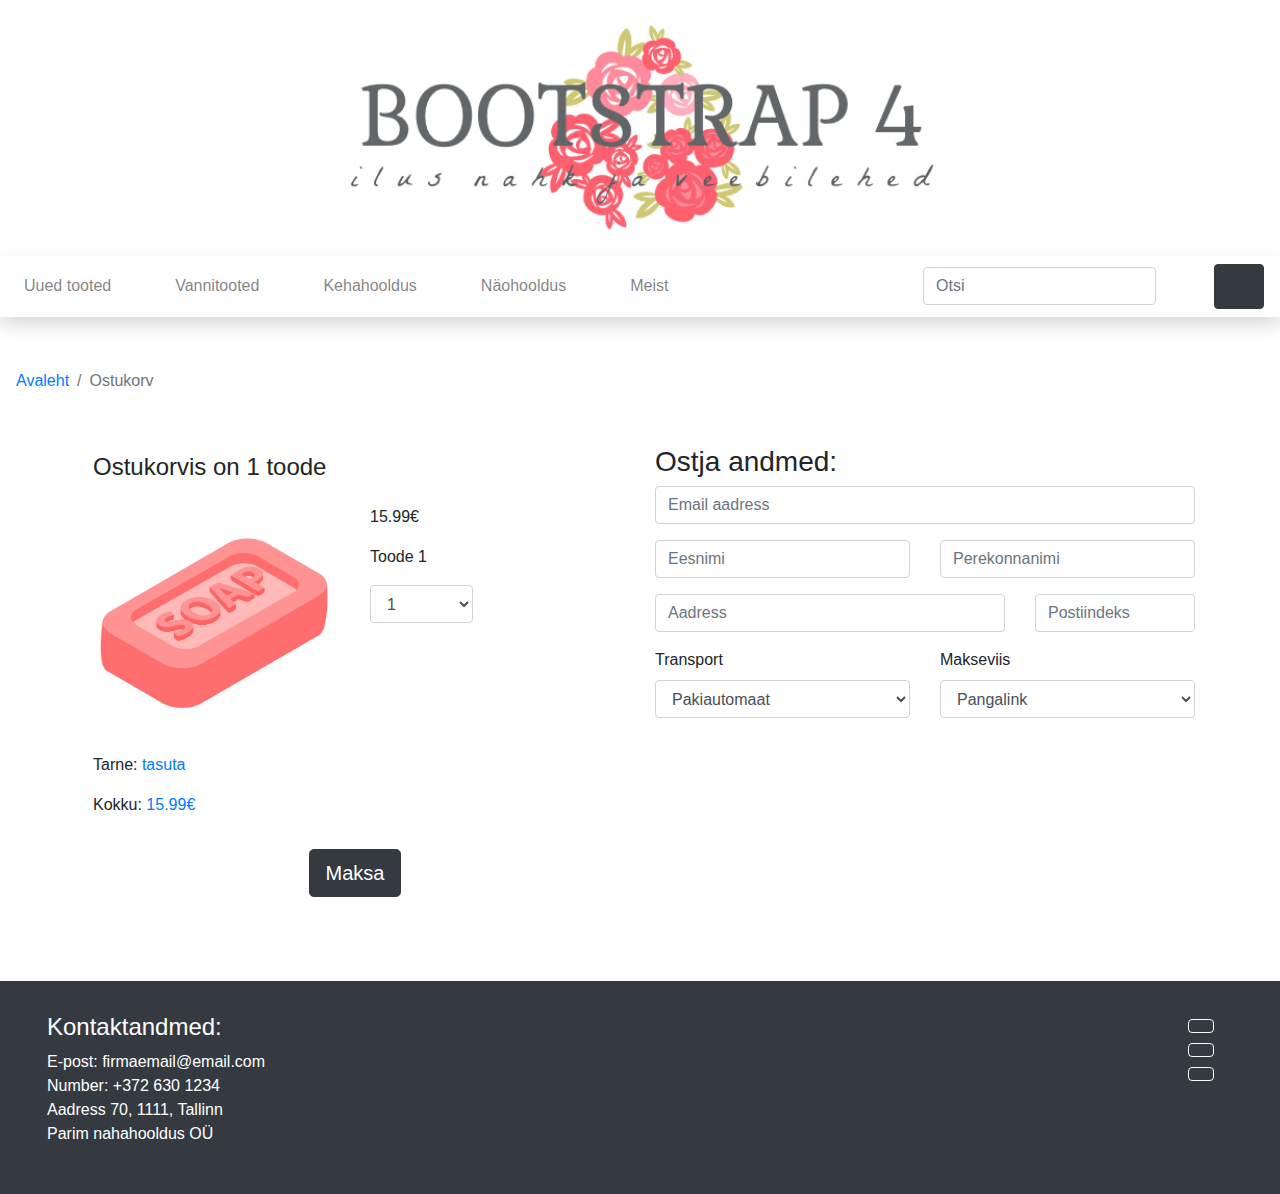
==== cart.html @ bf4f9eea "Release" ====
<!doctype html>
<html lang="ee">

<head>
    <meta charset="utf-8">
    <meta http-equiv="X-UA-Compatible" content="IE=edge">
    <meta name="viewport" content="width=device-width, initial-scale=1, shrink-to-fit=no">
    <meta name="description" content="">
    <meta name="author" content="">
    <title>Ostukorv</title>
    <!-- Bootstrap CSS -->
    <link rel="stylesheet" href="https://stackpath.bootstrapcdn.com/bootstrap/4.3.1/css/bootstrap.min.css"
        integrity="sha384-ggOyR0iXCbMQv3Xipma34MD+dH/1fQ784/j6cY/iJTQUOhcWr7x9JvoRxT2MZw1T" crossorigin="anonymous">
    <!-- ikoonid -->
    <link rel="stylesheet" href="https://use.fontawesome.com/releases/v5.7.0/css/all.css"
        integrity="sha384-lZN37f5QGtY3VHgisS14W3ExzMWZxybE1SJSEsQp9S+oqd12jhcu+A56Ebc1zFSJ" crossorigin="anonymous">
    <!-- minu CSS -->
    <link rel="stylesheet" href="custom.css">
</head>

<body>
    <!-- päis -->
    <header class="py-2">
        <div class="container-fluid">
            <div class="row">
                <div class="col-lg-12 my-3 text-center"><img src="logo2.png" width="50%"></div>
            </div>
        </div>
    </header>
    <!-- navigatsioon -->
    <nav class="navbar navbar-expand-lg navbar-light bg-white shadow">
        <button class="navbar-toggler" type="button" data-toggle="collapse" data-target="#navbarNavDropdown"
            aria-controls="navbarNavDropdown" aria-expanded="false" aria-label="Toggle navigation">
            <span class="navbar-toggler-icon"></span>
        </button>
        <div class="collapse navbar-collapse" id="navbarNavDropdown">
            <ul class="navbar-nav mr-auto">
                <li class="nav-item"><a class="nav-link" href="#">Uued tooted</a></li>
                <li class="nav-item dropdown">
                    <a class="nav-link" href="#" id="navbarDropdownMenuLink" data-toggle="dropdown" aria-haspopup="true"
                        aria-expanded="false">Vannitooted</a>
                    <div class="dropdown-menu" aria-labelledby="navbarDropdownMenuLink">
                        <a class="dropdown-item" href="#">Vannisoolad</a>
                        <a class="dropdown-item" href="#">Vannipiimad</a>
                        <a class="dropdown-item" href="#">Vannipommid</a>
                        <a class="dropdown-item" href="list.html">Seebid ja du&scaron;igeelid</a>
                    </div>
                </li>
                <li class="nav-item dropdown">
                    <a class="nav-link" href="#" id="navbarDropdownMenuLink" data-toggle="dropdown" aria-haspopup="true"
                        aria-expanded="false">Kehahooldus</a>
                    <div class="dropdown-menu" aria-labelledby="navbarDropdownMenuLink">
                        <a class="dropdown-item" href="#">Kehakreemid</a>
                        <a class="dropdown-item" href="#">Keha&otilde;lid</a>
                        <a class="dropdown-item" href="#">Kehakoorijad</a>
                        <a class="dropdown-item" href="#">Deodorandid</a>
                        <a class="dropdown-item" href="#">K&auml;te ja jalgade hooldus</a>
                    </div>
                </li>
                <li class="nav-item dropdown">
                    <a class="nav-link" href="#" id="navbarDropdownMenuLink" data-toggle="dropdown" aria-haspopup="true"
                        aria-expanded="false">N&auml;ohooldus</a>
                    <div class="dropdown-menu" aria-labelledby="navbarDropdownMenuLink">
                        <a class="dropdown-item" href="#">Puhastus ja toniseerimine</a>
                        <a class="dropdown-item" href="#">Niisutus ja toitmine</a>
                        <a class="dropdown-item" href="#">Koorijad ja maskid</a>
                    </div>
                </li>
                <li class="nav-item"><a class="nav-link" href="meist.html">Meist</a></li>
            </ul>
            <!-- search -->
            <form class="form-inline m-2 my-lg-0">
                <input class="form-control mr-sm-2" type="search" placeholder="Otsi" aria-label="Search">
                <button class="btn btn-outline-white my-2 my-sm-0" type="submit"><svg class="lnr lnr-magnifier">
                        <use xlink:href="#lnr-magnifier"></use>
                    </svg></button>
            </form>
        </div>
        <!-- cart -->
        <a href="cart.html"><button class="btn btn-dark my-2 my-sm-0" type="submit"><svg class="lnr lnr-cart">
                    <use xlink:href="#lnr-cart"></use>
                </svg></button></a>
    </nav>
    <section>
        <!-- breadcrumb -->
        <nav aria-label="breadcrumb">
            <ol class="breadcrumb bg-white my-2">
                <li class="breadcrumb-item"><a href="index.html">Avaleht</a></li>
                <li class="breadcrumb-item active">Ostukorv</li>
            </ol>
        </nav>
    </section>
    <!-- ostukorv -->
    <section>
        <div class="container">
            <div class="row">
                <div class="col-lg-6 d-flex align-items-start flex-column">
                    <div class="mb-auto p-2">
                        <h4>Ostukorvis on 1 toode</h4>
                    </div>
                    <div class="mb-auto p-2 row">
                        <div class="col-lg-6">
                            <img src="soap.png" width="100%">
                        </div>
                        <div class="col-lg-6">
                            <p>15.99&#8364;</p>
                            <p>Toode 1</p>
                            <select class="form-control col-lg-5 form-sm" id="kogus">
                                <option>0</option>
                                <option selected="selected">1</option>
                                <option>2</option>
                                <option>3</option>
                            </select>
                            <br />
                        </div>
                    </div>
                    <div class="p-2">
                        <p>Tarne: <span class="text-primary">tasuta</span></p>
                        <p>Kokku: <span class="text-primary">15.99&#8364;</span></p>
                    </div>
                    <div class="p-2 mx-auto">
                        <a href="kinnitus.html" class="btn btn-dark btn-lg mb-3">Maksa</a>
                    </div>
                </div>
                <div class="col-lg-6">
                    <!-- TODO! --->
                    <form>
                        <h3>Ostja andmed: </h3>
                        <div class="mb-3">
                            <input type="email" class="form-control" id="emailaadress" placeholder="Email aadress"
                                aria-describedby="emailHelp">
                        </div>
                        <div class="row mb-3">
                            <div class="col">
                                <input type="text" class="form-control" placeholder="Eesnimi" id="eesnimi">
                            </div>
                            <div class="col">
                                <input type="text" class="form-control" placeholder="Perekonnanimi" id="perekonnanimi">
                            </div>
                        </div>
                        <div class="row mb-3">
                            <div class="col-8">
                                <input type="text" class="form-control" placeholder="Aadress" id="aadress">
                            </div>
                            <div class="col-4">
                                <input type="number" class="form-control" placeholder="Postiindeks" id="postiindeks">
                            </div>
                        </div>
                        <div class="row mb-3">
                            <div class="col">
                                <label for="exampleInputEmail1" class="form-label">Transport</label>
                                <select class="form-control form-sm mb-3" id="transport">
                                    <option selected="selected">Pakiautomaat</option>
                                    <option>Kuller</option>
                                    <option>Tulen ise järgi (Aadress 70)</option>
                                </select>
                            </div>
                            <div class="col">
                                <label for="exampleInputEmail1" class="form-label">Makseviis</label>
                                <select class="form-control form-sm" id="makseviis">
                                    <option selected="selected">Pangalink</option>
                                    <option>Ülekanne</option>
                                    <option>Järelmaks</option>
                                </select>
                            </div>
                        </div>
                    </form>
                </div>
            </div>
        </div>
    </section>
    <!-- jalus --->
    <footer class="bg-dark">
        <div class="container-fluid">
            <div class="row">
                <div class="col-6 text-white">
                    <h4>Kontaktandmed: </h4>
                    <ul class="list-unstyled">
                        <li>E-post: firmaemail@email.com</li>
                        <li>Number: +372 630 1234</li>
                        <li>Aadress 70, 1111, Tallinn</li>
                        <li>Parim nahahooldus OÜ</li>
                    </ul>
                </div>
                <div class="col-6 text-right">
                    <div class="col-lg-12">
                        <a class="btn btn-outline-light btn-floating m-1" href="#" role="button">
                            <i class="fab fa-facebook"></i>
                        </a>
                    </div>
                    <div class="col-12">
                        <a class="btn btn-outline-light btn-floating m-1" href="#" role="button">
                            <i class="fab fa-instagram"></i>
                        </a>
                    </div>
                    <div class="col-12">
                        <a class="btn btn-outline-light btn-floating m-1" href="#" role="button">
                            <i class="fab fa-linkedin"></i>
                        </a>
                    </div>
                </div>
            </div>
        </div>
    </footer>
    <!-- jQuery, Popper.js, Bootstrap JS -->
    <script src="https://code.jquery.com/jquery-3.3.1.slim.min.js"
        integrity="sha384-q8i/X+965DzO0rT7abK41JStQIAqVgRVzpbzo5smXKp4YfRvH+8abtTE1Pi6jizo"
        crossorigin="anonymous"></script>
    <script src="https://cdnjs.cloudflare.com/ajax/libs/popper.js/1.14.7/umd/popper.min.js"
        integrity="sha384-UO2eT0CpHqdSJQ6hJty5KVphtPhzWj9WO1clHTMGa3JDZwrnQq4sF86dIHNDz0W1"
        crossorigin="anonymous"></script>
    <script src="https://stackpath.bootstrapcdn.com/bootstrap/4.3.1/js/bootstrap.min.js"
        integrity="sha384-JjSmVgyd0p3pXB1rRibZUAYoIIy6OrQ6VrjIEaFf/nJGzIxFDsf4x0xIM+B07jRM"
        crossorigin="anonymous"></script>
    <script src="https://cdn.linearicons.com/free/1.0.0/svgembedder.min.js"></script>
</body>

</html>
---- custom.css ----
.lnr {
    display: inline-block;
    fill: currentColor;
    width: 1em;
    height: 1em;
    vertical-align: -0.05em;
    stroke-width: 2;
}

.lnr-cart {
    width: 1.5em;
    height: 1.5em;
}

.lnr-magnifier {
    color: #000000;   
}

.navbar-nav li {
    margin-right: 3em;
}

section {
    margin-top: 40px;
}

.h {
    text-align: center;
}

.card-body {
    align-content: center;
}

footer {
    margin-top: 60px;
    padding: 2em;
}
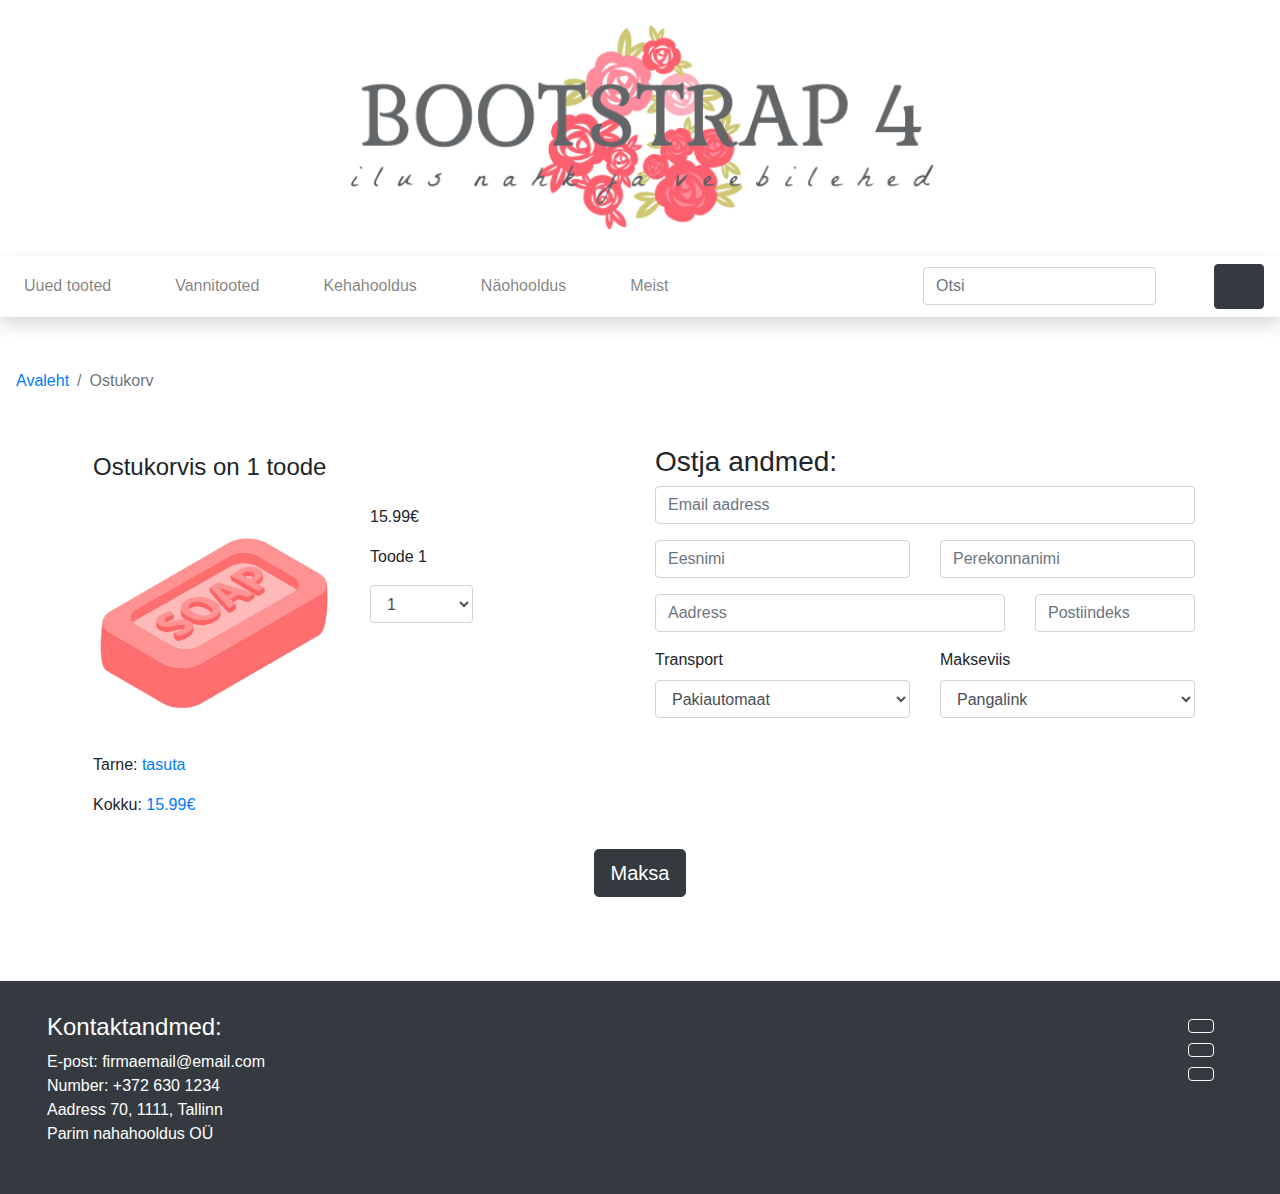
==== commit 6522cb48: "Maksa button location" ====
--- a/cart.html
+++ b/cart.html
@@ -118,12 +118,8 @@
                         <p>Tarne: <span class="text-primary">tasuta</span></p>
                         <p>Kokku: <span class="text-primary">15.99&#8364;</span></p>
                     </div>
-                    <div class="p-2 mx-auto">
-                        <a href="kinnitus.html" class="btn btn-dark btn-lg mb-3">Maksa</a>
-                    </div>
                 </div>
                 <div class="col-lg-6">
-                    <!-- TODO! --->
                     <form>
                         <h3>Ostja andmed: </h3>
                         <div class="mb-3">
@@ -165,6 +161,9 @@
                             </div>
                         </div>
                     </form>
+                </div>
+                <div class="p-2 mx-auto">
+                    <a href="kinnitus.html" class="btn btn-dark btn-lg mb-3">Maksa</a>
                 </div>
             </div>
         </div>
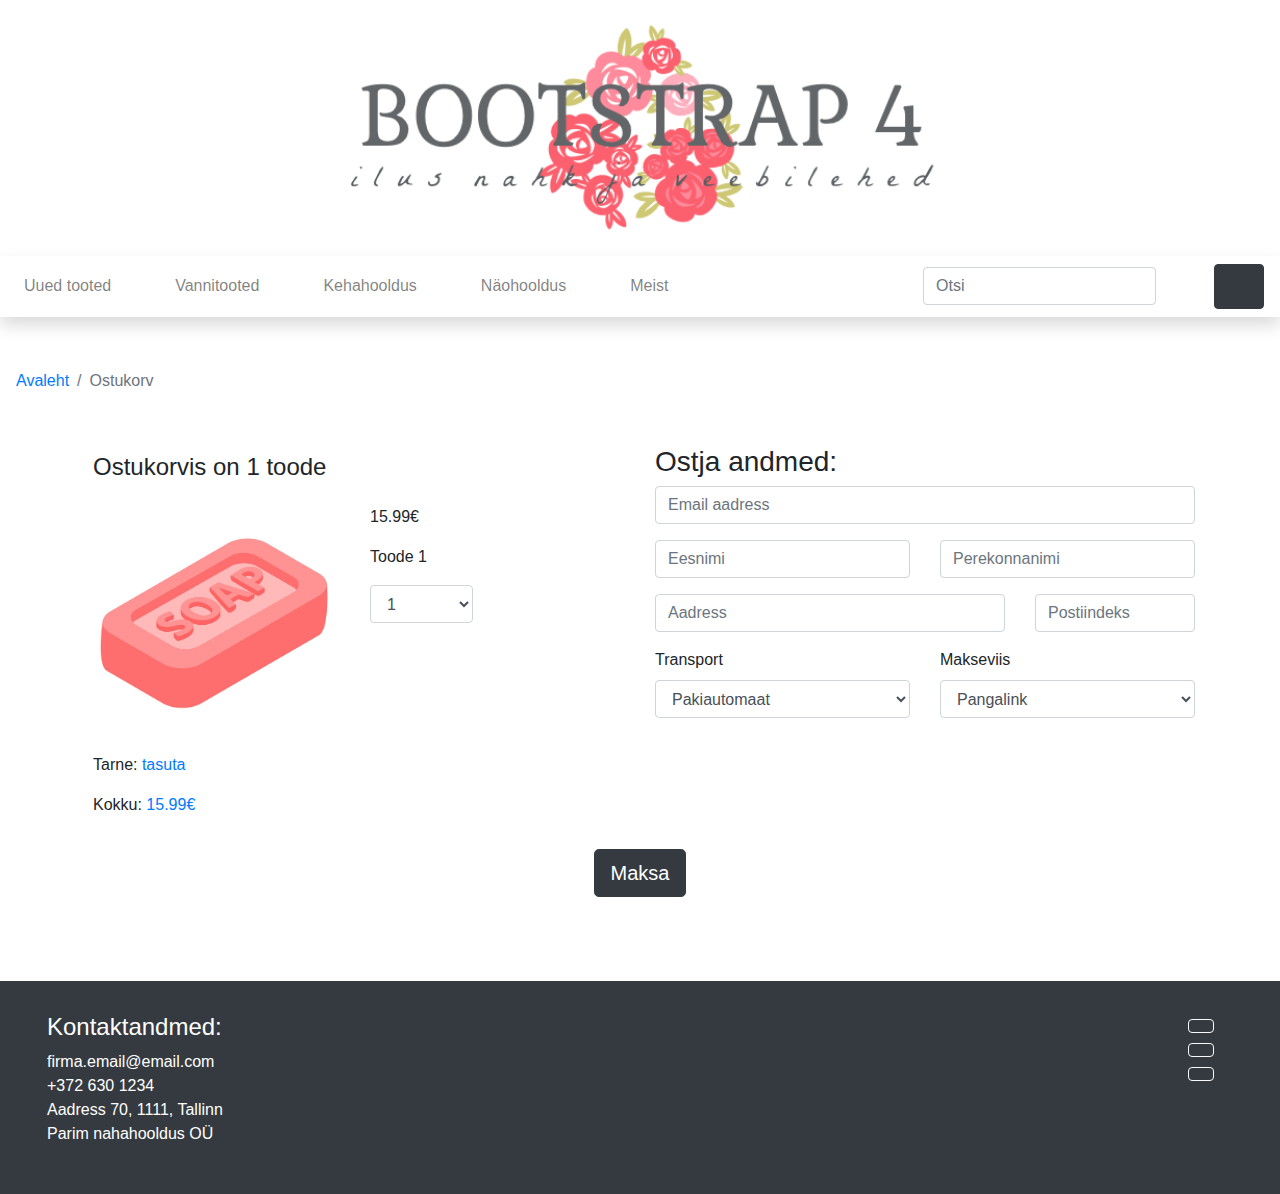
==== commit 3be5e1b9: "footer for mobile" ====
--- a/cart.html
+++ b/cart.html
@@ -172,16 +172,16 @@
     <footer class="bg-dark">
         <div class="container-fluid">
             <div class="row">
-                <div class="col-6 text-white">
+                <div class="col-9 text-white">
                     <h4>Kontaktandmed: </h4>
                     <ul class="list-unstyled">
-                        <li>E-post: firmaemail@email.com</li>
-                        <li>Number: +372 630 1234</li>
+                        <li>firma.email@email.com</li>
+                        <li>+372 630 1234</li>
                         <li>Aadress 70, 1111, Tallinn</li>
                         <li>Parim nahahooldus OÜ</li>
                     </ul>
                 </div>
-                <div class="col-6 text-right">
+                <div class="col-3 text-right">
                     <div class="col-lg-12">
                         <a class="btn btn-outline-light btn-floating m-1" href="#" role="button">
                             <i class="fab fa-facebook"></i>
